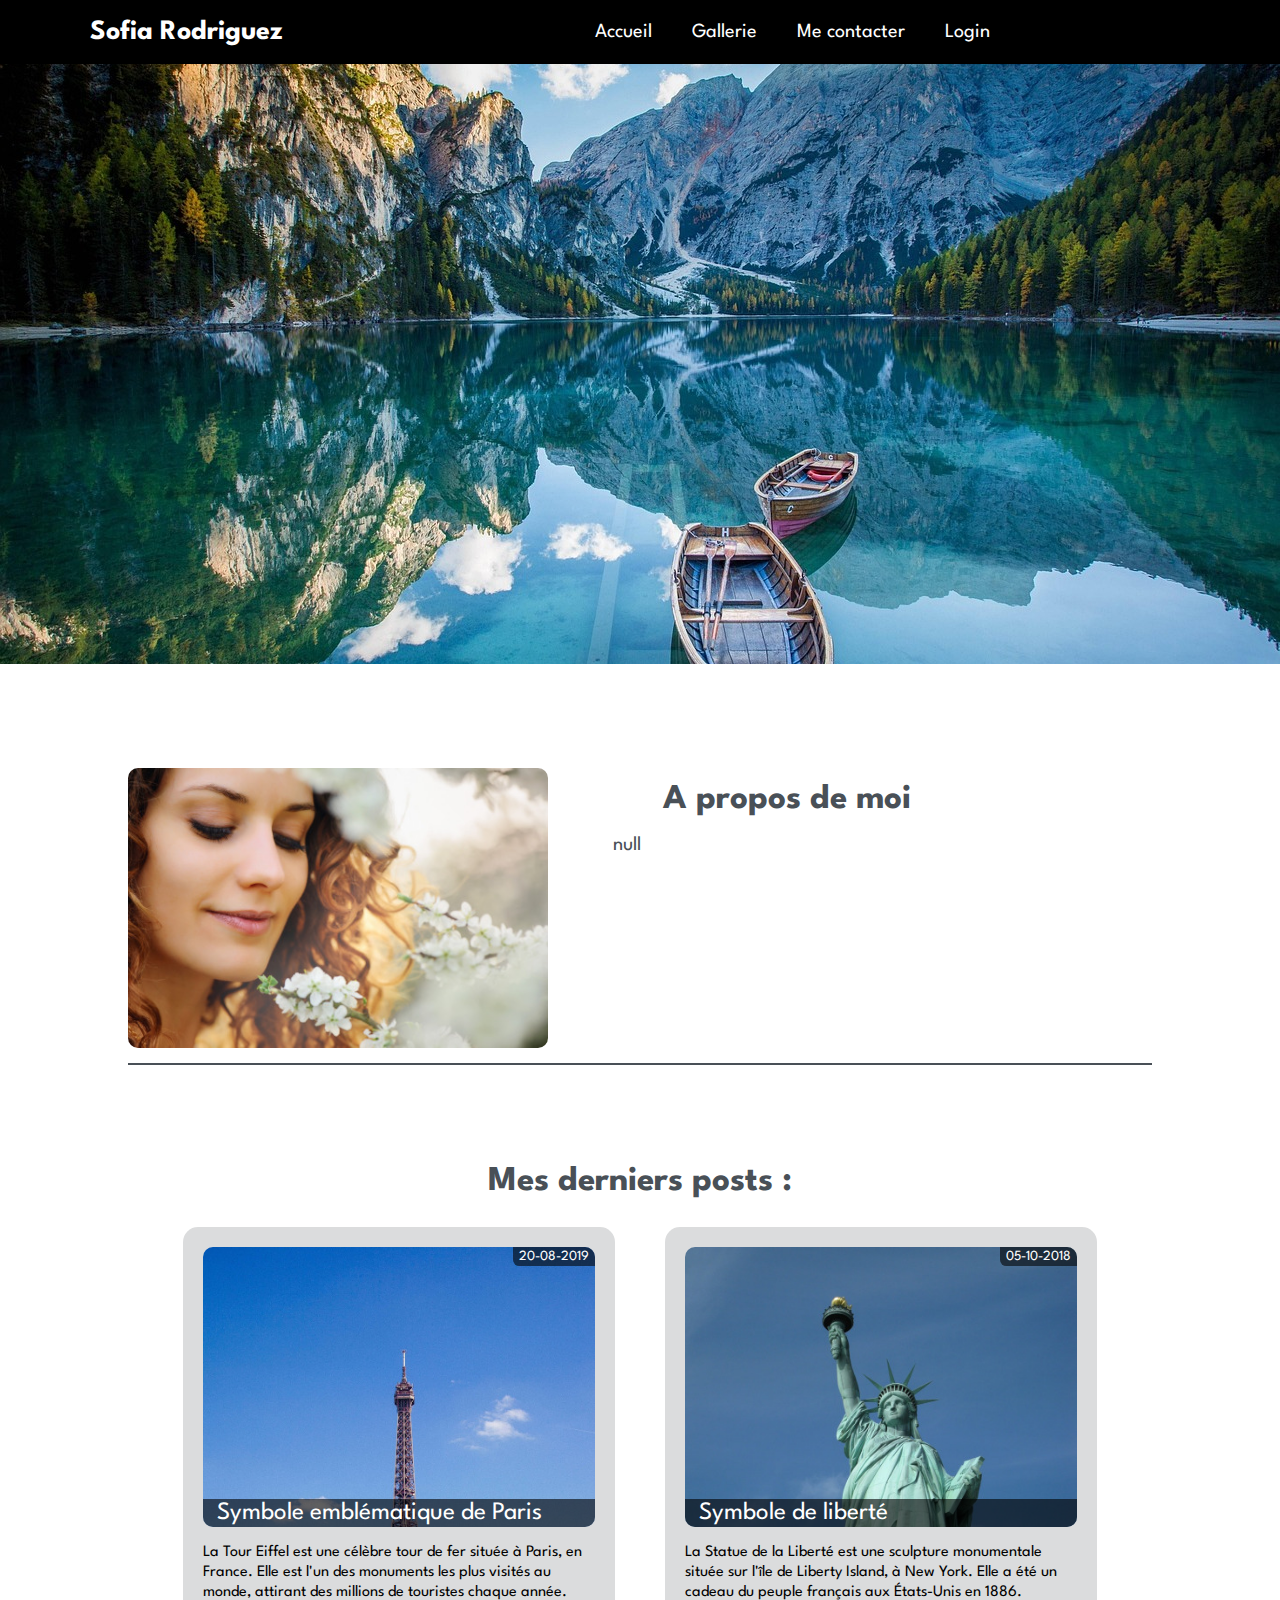
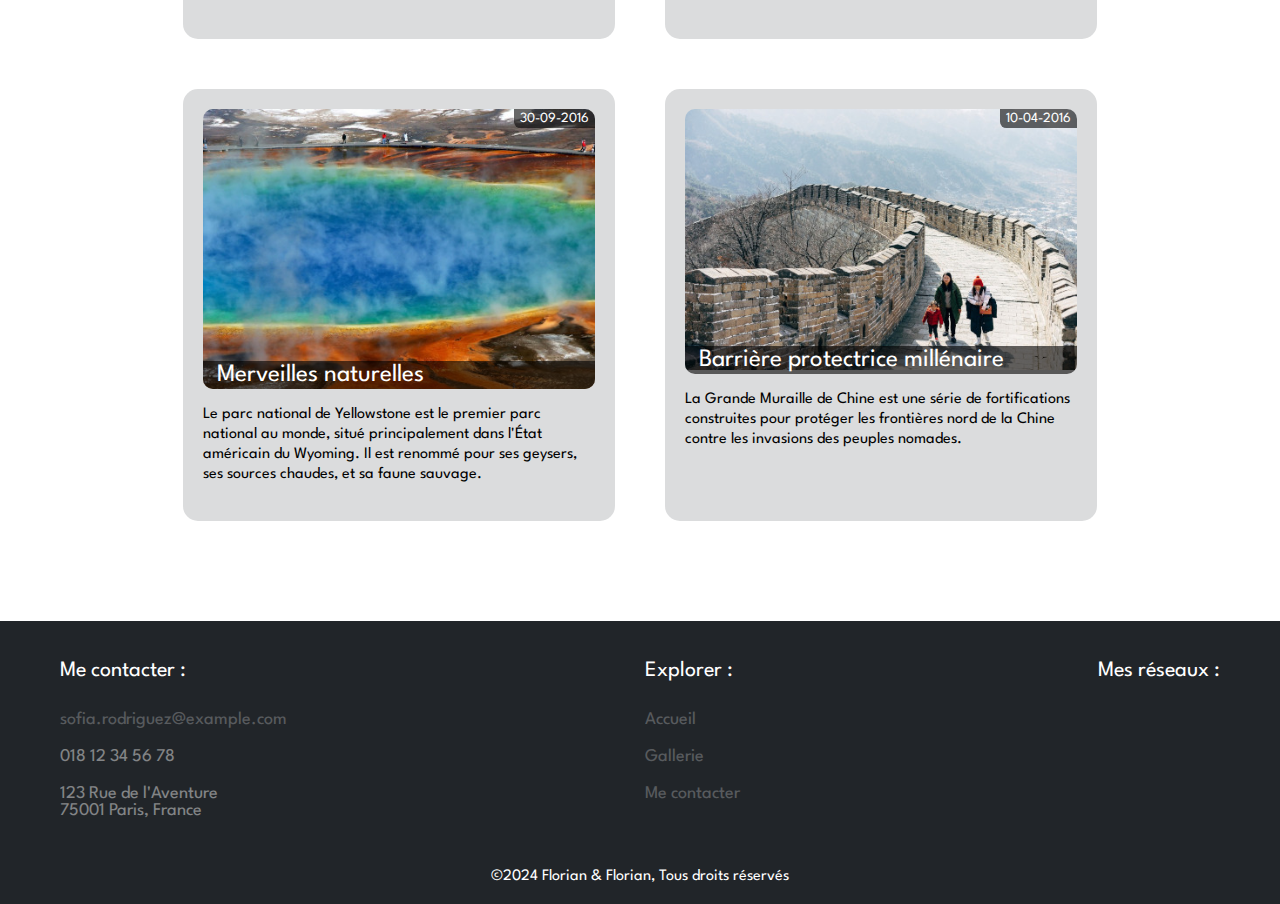
==== index.html @ 9c9549cf "Merge pull request #17 from FlorianGay/florianG" ====
<!DOCTYPE html>
<html lang="fr">
  <head>
    <meta charset="UTF-8" />
    <meta name="viewport" content="width=device-width, initial-scale=1.0" />

    <!-- Styles -->
    <link rel="stylesheet" href="./assets/styles/header.css" />
    <link rel="stylesheet" href="./assets/styles/footer.css" />
    <link rel="stylesheet" href="./assets/styles/index.css" />
    <link rel="stylesheet" href="./assets/styles/global.css" />
    <!-- Police -->
    <link rel="preconnect" href="https://fonts.googleapis.com" />
    <link rel="preconnect" href="https://fonts.gstatic.com" crossorigin />
    <link
      href="https://fonts.googleapis.com/css2?family=League+Spartan:wght@100..900&display=swap"
      rel="stylesheet"
    />
    <!-- Icones -->
    <script
      src="https://kit.fontawesome.com/bcde960bd7.js"
      crossorigin="anonymous"
    ></script>

    <title>Sofia Rodriguez | Globe-trotteuse</title>
  </head>
  <body>
    <header>
      <div class="header-contain">
        <div class="header-title">
          <h1>Sofia Rodriguez</h1>
        </div>
        <nav class="header-nav">
          <button class="header-btn"><i class="fa-solid fa-bars"></i></button>
          <ul class="disappear">
            <li class="nav-elmt"><a href="./index.html">Accueil</a></li>
            <li class="nav-elmt"><a href="./pages/galery.html">Gallerie</a></li>
            <li class="nav-elmt">
              <a href="./pages/contact.html">Me contacter</a>
            </li>
            <li class="nav-elmt">
              <a href="./pages/login.html" class="login-btn">Login</a>
            </li>
          </ul>
        </nav>
      </div>
    </header>

    <main>
      <section class="banner">
        <img
          class="banner-img"
          src="./assets/image/slideshow/slide_1.jpg"
          alt="Photo de barque dans un lac magnifique"
        />
      </section>

      <section class="presentation">
        <img 
          srcset="../assets/image/profile.jpg 450w, ../assets/image/profile-p.jpg 280w"
          sizes="(max-width = 280px) 280px, 450px"
          src="./assets/image/profile.jpg"
          alt="Photo de profile de Sofia"
        />
        <article>
          <h2 id="presentation-title">A propos de moi</h2>
          <p id="presentation-description">
            
          </p>
        </article>
      </section>

      <section class="last_post">
        <h2>Mes derniers posts :</h2>
        <article class="gallery">
          <div class="gallery-card">
            <figure>
              <img
                srcset="../assets/image/tour_effeil.jpg 450w, ../assets/image/tour_effeil-p.jpg 280w"
                sizes="(max-width = 280px) 280px, 450px"
                src="./assets/image/tour_effeil.jpg"
                alt="Photo de la tour eiffel"
              />
              <figcaption>
                <span class="post-date">20-08-2019</span>
                <span class="post-title">Symbole emblématique de Paris</span>
              </figcaption>
            </figure>
            <p>
              La Tour Eiffel est une célèbre tour de fer située à Paris, en
              France. Elle est l'un des monuments les plus visités au monde,
              attirant des millions de touristes chaque année.
            </p>
          </div>

          <div class="gallery-card">
            <figure>
              <img
                srcset="../assets/image/new_york.jpg 450w, ../assets/image/new_york-p.jpg 280w"
                sizes="(max-width = 280px) 280px, 450px"
                src="./assets/image/new_york.jpg"
                alt="Photo de la statue de la Liberté"
              />
              <figcaption>
                <span class="post-date">05-10-2018</span>
                <span class="post-title">Symbole de liberté</span>
              </figcaption>
            </figure>
            <p>
              La Statue de la Liberté est une sculpture monumentale située sur
              l'île de Liberty Island, à New York. Elle a été un cadeau du
              peuple français aux États-Unis en 1886.
            </p>
          </div>

          <div class="gallery-card">
            <figure>
              <img
                srcset="../assets/image/yellowstone.jpg 450w, ../assets/image/yellowstone-p.jpg 280w"
                sizes="(max-width = 280px) 280px, 450px"
                src="./assets/image/yellowstone.jpg"
                alt="Photo d'un lac à Yellowstone"
              />
              <figcaption>
                <span class="post-date">30-09-2016</span>
                <span class="post-title">Merveilles naturelles</span>
              </figcaption>
            </figure>
            <p>
              Le parc national de Yellowstone est le premier parc national au
              monde, situé principalement dans l'État américain du Wyoming. Il
              est renommé pour ses geysers, ses sources chaudes, et sa faune
              sauvage.
            </p>
          </div>

          <div class="gallery-card">
            <figure>
              <img
                srcset="../assets/image/muraille_chine.jpg 450w, ../assets/image/muraille_chine-p.jpg 280w"
                sizes="(max-width = 280px) 280px, 450px"
                src="./assets/image/muraille_chine.jpg"
                alt="Photo de Grande muraille de Chine"
              />
              <figcaption>
                <span class="post-date">10-04-2016</span>
                <span class="post-title">Barrière protectrice millénaire</span>
              </figcaption>
            </figure>
            <p>
              La Grande Muraille de Chine est une série de fortifications
              construites pour protéger les frontières nord de la Chine contre
              les invasions des peuples nomades.
            </p>
          </div>
        </article>
      </section>

      <section class="bloc-modal" style="display: none">
        <article class="modal-contain" style="display: none">
          <button class="close-modal"><i class="fa-solid fa-xmark"></i></button>
          <h3>Modifier mes informations</h3>
          <form class="modal-form">
            <div class="message-container">
              <label for="message">Ma présentation :</label>
              <textarea
                type="text"
                id="message"
                rows="6"
                name="message"
              ></textarea>
            </div>

            <div class="picture-container">
              <div class="add-file">
                <i class="fa-solid fa-image"></i>
                <input
                  type="file"
                  id="picture"
                  name="profile_picture"
                  style="display: none"
                />
                <label for="picture"> + Modifier ma photo</label>
                <p>4 Mo max</p>
              </div>

              <div class="file-preview" style="display: none">
                <img class="preview" src="#" alt="Preview de l'image" />
              </div>
            </div>

            <button type="submit">Valider</button>
          </form>
        </article>
      </section>
    </main>

    <footer>
      <div class="footer-contain">
        <section class="footer-adress">
          <span>Me contacter : </span>
          <ul>
            <li>
              <a href="mailto:sofia.rodriguez@example.com"
                >sofia.rodriguez@example.com</a
              >
            </li>
            <li>018 12 34 56 78</li>
            <li>123 Rue de l'Aventure <br />75001 Paris, France</li>
          </ul>
        </section>

        <nav class="footer-nav">
          <span>Explorer :</span>
          <ul>
            <li><a href="./index.html">Accueil</a></li>
            <li><a href="./pages/galery.html">Gallerie</a></li>
            <li><a href="./pages/contact.html">Me contacter</a></li>
          </ul>
        </nav>
        <nav class="footer-social_media">
          <span>Mes réseaux :</span>
          <ul class="social-list">
            <li class="social-elmt">
              <a href="https://www.facebook.com/" target="blank"
                ><i class="fa-brands fa-facebook"></i
              ></a>
            </li>
            <li class="social-elmt">
              <a href="https://twitter.com/" target="blank"
                ><i class="fa-brands fa-twitter"></i
              ></a>
            </li>
            <li class="social-elmt">
              <a href="https://www.instagram.com/" target="blank"
                ><i class="fa-brands fa-instagram"></i
              ></a>
            </li>
            <li class="social-elmt">
              <a href="https://www.pinterest.fr/" target="blank"
                ><i class="fa-brands fa-pinterest"></i
              ></a>
            </li>
          </ul>
        </nav>
      </div>
      <span class="footer-copyright"
        >©2024 Florian & Florian, Tous droits réservés</span
      >
    </footer>

    <!--Script -->
    <script src="./assets/script/slider.js"></script>
    <script src="./assets/script/global.js"></script>
    <script src="./assets/script/main.js"></script>
  </body>
</html>
---- assets/styles/header.css ----
/**** header ****/

header {
    position: fixed;
    width: 100%;
    top: 0;
    z-index: 10;
    max-width: 1920px;
}

.header-contain {
  display: flex;
  align-items: center;
  background-color: black;
  color: white;
  justify-content: space-between;
  padding: 0 20px;
}

.header-title h1 {
  font-size: 28px;
  margin-left: 70px;
}

.header-nav {
  margin-right: 250px;
}



.header-nav ul {
  display: flex;
  justify-content: space-between;
  list-style: none;
  margin: 0;
}

.nav-elmt {
  font-size: 20px;
  margin: 0;
 
  background-color: black;
  transition: all 0.5s ease-in-out;
}

.nav-elmt a {
  color: white;
  padding: 20px;
  transition: all 0.5s ease-in-out;
}

.nav-elmt:hover {
  transition: all 0.5s ease-in-out;
  cursor: pointer;
}

.nav-elmt:hover a {
  background-color: white;
  color: black;
  transition: all 0.5s ease-in-out;
}

.header-btn {
    display: none;
}

/**** Responsive mobile ****/

@media screen and (max-width: 768px) {

  header {
    position: static;
  }


  .header-contain {
    height: auto;
  }
  .header-title h1 {
    font-size: 16px;
    margin: 0;
    padding: 15px;
  }

  .header-nav {
    margin: 0;
    display: flex;
    flex-direction: column;
  }

  .header-nav ul {
    flex-direction: column;
    background-color: black;
  }

  .header-btn  {
    background: none;
    border: none;
    align-self: end;
    display: flex;
  }

  .fa-bars {
    color: white;
    font-size: 16px;
  }

  .appear {
    position: absolute;
    z-index: 10;
    height: 150px;
    right: 0;
    top: 45px;
    padding: 10px;
    transform: translateX(0);
    transition: all 0.5s ease-in-out;
  }

  .disappear {
    position: absolute;
    top: 45px;
    height: 0;
    overflow: hidden;
    transform: translateX(100%);
    padding: 0;
    transition: all 0.5s ease-in-out;
    right: 0;
  }

  .nav-elmt {
    padding: 0;
    font-size: 18px;
  }
}

/**** responsive tablette ****/

@media screen and (min-width: 769px) and (max-width: 1024px) {
  .header-nav {
    margin: 0;
  }
}
---- assets/styles/footer.css ----
footer {
  padding: 40px 60px 20px 60px;
  background-color: #212529;
  display: flex;
  flex-direction: column;
  gap: 50px;
}

.footer-contain {
  display: flex;
  justify-content: space-between;
}

.footer-contain span {
  font-size: 22px;
  color: white;
}

footer ul {
  list-style-type: none;
  display: flex;
  flex-direction: column;
  margin: 0;
  padding: 0;
  gap: 20px;
  margin-top: 30px;
}

footer li {
  color: white;
  font-size: 18px;
  color: #e5e5e5;
  opacity: 0.5;
}

footer li a {
  opacity: 0.5;
  transition: all 0.5s ease-in-out;
}

footer li a:hover {
  opacity: 1;
  transition: all 0.5s ease-in-out;
}

.social-list {
  display: flex;
  flex-direction: row;
}

.social-elmt {
  opacity: 1;
}

.social-elmt i {
  font-size: 20px;
  color: white;
}

.footer-copyright {
  text-align: center;
  color: white;
}

/**** Responsive mobile ****/

@media screen and (max-width: 768px) {
  footer {
    padding: 10px 0;
    gap: 10px;
    margin-top: 15px;
  }

  .footer-contain {
    flex-direction: column;
    align-items: center;
    text-align: center;
    gap: 10px;
  }

  .footer-contain span {
    font-size: 18px;
  }

  footer ul {
    gap: 10px;
    margin-top: 10px;
  }

  .footer-copyright {
    font-size: 12px;
  }
}
---- assets/styles/index.css ----
/**** Banner ***/

.banner-img {
  width: 100%;
  max-width: 1920px;
  height: 100%;
  max-height: 600px;
  object-fit: cover;
}

/**** presentation ****/

.presentation {
  display: flex;
  width: 80%;
  margin: 100px auto;
  gap: 50px;
  border-bottom: 2px solid #495057;
  padding-bottom: 15px;
}

.presentation img {
  width: 100%;
  max-width: 420px;
  border-radius: 10px;
}

.presentation article {
  padding: 15px;
  color: #495057;
}

.presentation article h2 {
  margin: 0 0 0 50px;
  font-size: 35px;
}

.presentation article p {
  width: 70%;
  font-size: 20px;
}

/**** Last posts ****/

.last_post {
  margin: 100px auto;
}

.last_post h2 {
  text-align: center;
  color: #495057;
  font-size: 35px;
}

.gallery {
  display: grid;
  grid-template-columns: repeat(2, 432px);
  justify-content: center;
  gap: 50px;
}

.gallery-card {
  background-color: rgba(73, 80, 87, 0.2);
  padding: 20px;
  border-radius: 15px;
}

.gallery-card figure {
  position: relative;
  width: 100%;
  overflow: hidden;
  margin: 0;
  max-height: 280px;
  border-radius: 10px;
}

.gallery-card img {
  width: 100%;
  object-fit: fill;
  position: relative;
  z-index: 1;
}

.post-date {
  background-color: rgba(4, 4, 4, 0.6);
  color: white;
  position: absolute;
  top: 0;
  right: 0;
  z-index: 2;
  padding: 3px 6px;
  border-end-start-radius: 0.5vw;
  font-size: 14px;
}

.post-title {
  position: absolute;
  z-index: 2;
  bottom: 0;
  background-color: rgba(0, 0, 0, 0.6);
  color: white;
  width: 100%;
  padding: 2px 14px;
  font-size: 25px;
}

.gallery-card p {
  font-size: 16px;
  line-height: 20px;
}

/**** Modale ****/

.bloc-modal {
    justify-content: center;
    align-items: center;
    position: fixed;
    z-index: 999;
    left: 0;
    top: 0;
    width: 100%;
    height: 100%;
    overflow: auto;
}

.modal-form {
    display: flex;
    flex-direction: column;
    gap: 20px;
}

.modal-contain {
    display: flex;
    flex-direction: column;
    text-align: center;
    padding: 60px 105px 48px 105px;
    background: white;
    border-radius: 10px;
    position: absolute;
    width: 380px;
}

.modal-contain h3 {
    font-size: 26px;
    line-height: 30px;
    color: black;
}

.close-modal {
    border: none;
    background-color: white;
    align-self: end;
    position: absolute;
    right: 36px;
    top: 26px;
}

.close-modal:hover {
    cursor: pointer;
}

.fa-xmark {
    color: black;
}

.message-container {
    display: flex;
    flex-direction: column;
}

.modal-form label {
    font-size: 18px;
    margin-bottom: 20px;
}

.modal-form textarea {
    border: none;
    box-shadow: 0px 4px 14px rgba(0, 0, 0, 0.09);
}

.add-file, .file-preview {
    display: flex;
    flex-direction: column;
    background-color: #E8F1F7;
    border-radius: 3px;
    padding: 20px 124px;
}

.add-file label {
    padding: 10px 33px;
    background-color: #CBD6DC;
    border-radius: 50px;
    font-size: 14px;
    margin: 21px 0 7px 0;
}

.add-file p {
    font-size: 10px;
    color: #444444;
}

.preview {
    width: 100%;
    object-fit: cover;
    height: auto;
}

.file-preview {
    display: none;
}

.modal-form button {
    width: 40%;
    align-self: center;
    background-color: black;
    border: none;
    color: white;
    padding: 15px;
    border-radius: 15px;
}

.modal-form button:hover {
    cursor: pointer;
}
/**** Responsive mobile ****/

@media screen and (max-width: 768px) {
  .banner-img {
    max-height: 225px;
  }

  .presentation {
    margin: 0 auto;
    margin-top: 25px;
    flex-direction: column;
    align-items: center;
  }

  .presentation img {
    max-width: 280px;
  }

  .presentation article {
    padding: 0;
    text-align: center;
  }

  .presentation article h2 {
    margin: 0;
    font-size: 30px;
  }

  .presentation article p {
    width: auto;
    font-size: 16px;
  }

  .last_post {
    margin: 0;
  }

  .last_post h2 {
    font-size: 30px;
  }

  .gallery {
    display: flex;
    flex-direction: column;
    gap: 10px;
    align-items: center;
  }

  .gallery-card {
    padding: 0;
    max-width: 300px;
  }

  .post-title {
    font-size: 20px;
    width: 91%;
  }

  .gallery-card p {
    font-size: 14px;
    line-height: normal;
    padding: 0 10px;
  }
}

/**** responsive tablette ****/

@media screen and (min-width: 769px) and (max-width: 1024px) {
  .presentation {
    flex-direction: column;
    align-items: center;
    text-align: center;
  }

  .presentation article p {
    width: fit-content;
  }

  .gallery {
    grid-template-columns: repeat(2, 350px);
  }

  .gallery-card img {
    max-width: 350px;
    max-height: 338px;
  }
}
---- assets/styles/global.css ----
body {
  margin: 0 auto;
  max-width: 1920px;
  font-family: 'League Spartan', sans-serif;
}

a {
  text-decoration: none;
  color: white;
}

/**** bouton modification ****/

.btn-modif {
  border: none;
  font-size: 14px;
  background: #ffffff;
  color: black;
  margin: 0;
  height: auto;
}

.btn-modif:hover {
  cursor: pointer;
}
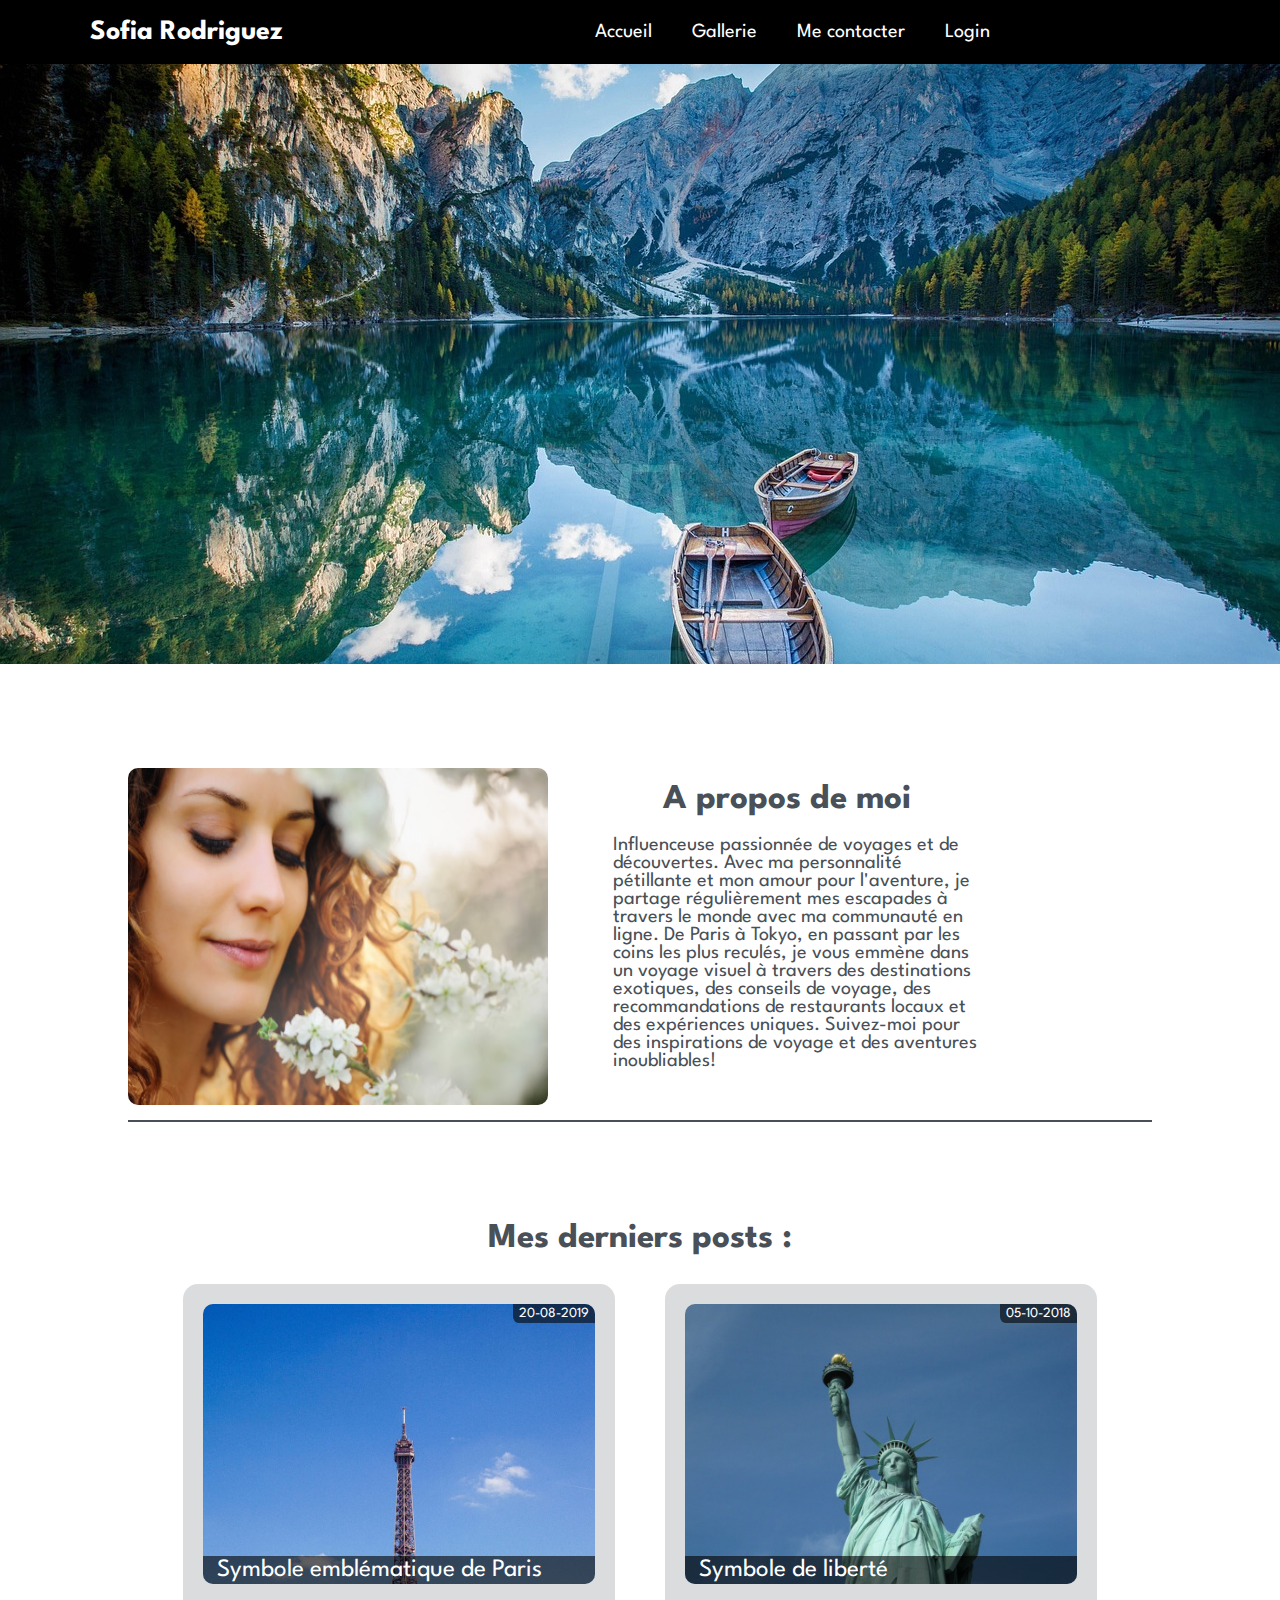
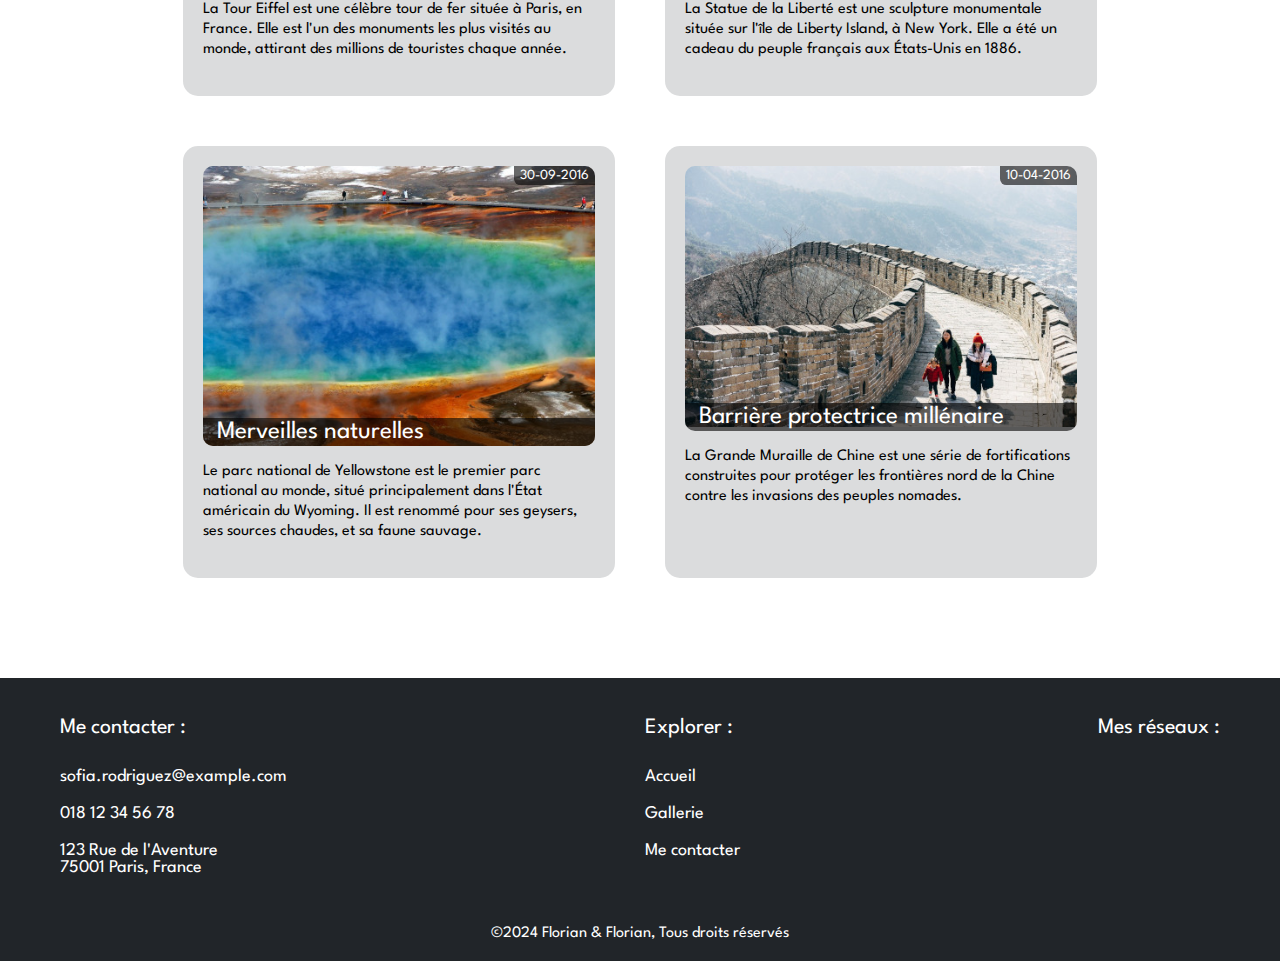
==== commit ef65bf0c: "modification lighthouse" ====
--- a/index.html
+++ b/index.html
@@ -3,7 +3,7 @@
   <head>
     <meta charset="UTF-8" />
     <meta name="viewport" content="width=device-width, initial-scale=1.0" />
-
+    <meta name="description" content="Blog pour partager mes voyages et mes découvertes" />
     <!-- Styles -->
     <link rel="stylesheet" href="./assets/styles/header.css" />
     <link rel="stylesheet" href="./assets/styles/footer.css" />
@@ -57,15 +57,22 @@
 
       <section class="presentation">
         <img 
-          srcset="../assets/image/profile.jpg 450w, ../assets/image/profile-p.jpg 280w"
+          srcset="./assets/image/profile.jpg 450w, ./assets/image/profile-p.jpg 280w"
           sizes="(max-width = 280px) 280px, 450px"
           src="./assets/image/profile.jpg"
           alt="Photo de profile de Sofia"
         />
         <article>
           <h2 id="presentation-title">A propos de moi</h2>
-          <p id="presentation-description">
-            
+          <p>
+            Influenceuse passionnée de voyages et de découvertes. Avec ma
+            personnalité pétillante et mon amour pour l'aventure, je partage
+            régulièrement mes escapades à travers le monde avec ma communauté en
+            ligne. De Paris à Tokyo, en passant par les coins les plus reculés,
+            je vous emmène dans un voyage visuel à travers des destinations
+            exotiques, des conseils de voyage, des recommandations de
+            restaurants locaux et des expériences uniques. Suivez-moi pour des
+            inspirations de voyage et des aventures inoubliables!
           </p>
         </article>
       </section>
@@ -76,7 +83,7 @@
           <div class="gallery-card">
             <figure>
               <img
-                srcset="../assets/image/tour_effeil.jpg 450w, ../assets/image/tour_effeil-p.jpg 280w"
+                srcset="./assets/image/tour_effeil.jpg 450w, ./assets/image/tour_effeil-p.jpg 280w"
                 sizes="(max-width = 280px) 280px, 450px"
                 src="./assets/image/tour_effeil.jpg"
                 alt="Photo de la tour eiffel"
@@ -96,7 +103,7 @@
           <div class="gallery-card">
             <figure>
               <img
-                srcset="../assets/image/new_york.jpg 450w, ../assets/image/new_york-p.jpg 280w"
+                srcset="./assets/image/new_york.jpg 450w, ./assets/image/new_york-p.jpg 280w"
                 sizes="(max-width = 280px) 280px, 450px"
                 src="./assets/image/new_york.jpg"
                 alt="Photo de la statue de la Liberté"
@@ -116,7 +123,7 @@
           <div class="gallery-card">
             <figure>
               <img
-                srcset="../assets/image/yellowstone.jpg 450w, ../assets/image/yellowstone-p.jpg 280w"
+                srcset="./assets/image/yellowstone.jpg 450w, ./assets/image/yellowstone-p.jpg 280w"
                 sizes="(max-width = 280px) 280px, 450px"
                 src="./assets/image/yellowstone.jpg"
                 alt="Photo d'un lac à Yellowstone"
@@ -137,7 +144,7 @@
           <div class="gallery-card">
             <figure>
               <img
-                srcset="../assets/image/muraille_chine.jpg 450w, ../assets/image/muraille_chine-p.jpg 280w"
+                srcset="./assets/image/muraille_chine.jpg 450w, ./assets/image/muraille_chine-p.jpg 280w"
                 sizes="(max-width = 280px) 280px, 450px"
                 src="./assets/image/muraille_chine.jpg"
                 alt="Photo de Grande muraille de Chine"
@@ -189,7 +196,7 @@
               </div>
             </div>
 
-            <button type="submit">Valider</button>
+            <button>Valider</button>
           </form>
         </article>
       </section>
@@ -222,22 +229,22 @@
           <span>Mes réseaux :</span>
           <ul class="social-list">
             <li class="social-elmt">
-              <a href="https://www.facebook.com/" target="blank"
+              <a href="https://www.facebook.com/" aria-label="page d'accueil facebook" target="blank"
                 ><i class="fa-brands fa-facebook"></i
               ></a>
             </li>
             <li class="social-elmt">
-              <a href="https://twitter.com/" target="blank"
+              <a href="https://twitter.com/" aria-label="page d'accueil twitter" target="blank"
                 ><i class="fa-brands fa-twitter"></i
               ></a>
             </li>
             <li class="social-elmt">
-              <a href="https://www.instagram.com/" target="blank"
+              <a href="https://www.instagram.com/" aria-label="page d'accueil instagram" target="blank"
                 ><i class="fa-brands fa-instagram"></i
               ></a>
             </li>
             <li class="social-elmt">
-              <a href="https://www.pinterest.fr/" target="blank"
+              <a href="https://www.pinterest.fr/" aria-label="page d'accueil pinterest" target="blank"
                 ><i class="fa-brands fa-pinterest"></i
               ></a>
             </li>
--- a/assets/styles/footer.css
+++ b/assets/styles/footer.css
@@ -29,17 +29,15 @@
 footer li {
   color: white;
   font-size: 18px;
-  color: #e5e5e5;
-  opacity: 0.5;
 }
 
 footer li a {
-  opacity: 0.5;
+  opacity: 1;
   transition: all 0.5s ease-in-out;
 }
 
 footer li a:hover {
-  opacity: 1;
+  opacity: 0.5;
   transition: all 0.5s ease-in-out;
 }
 
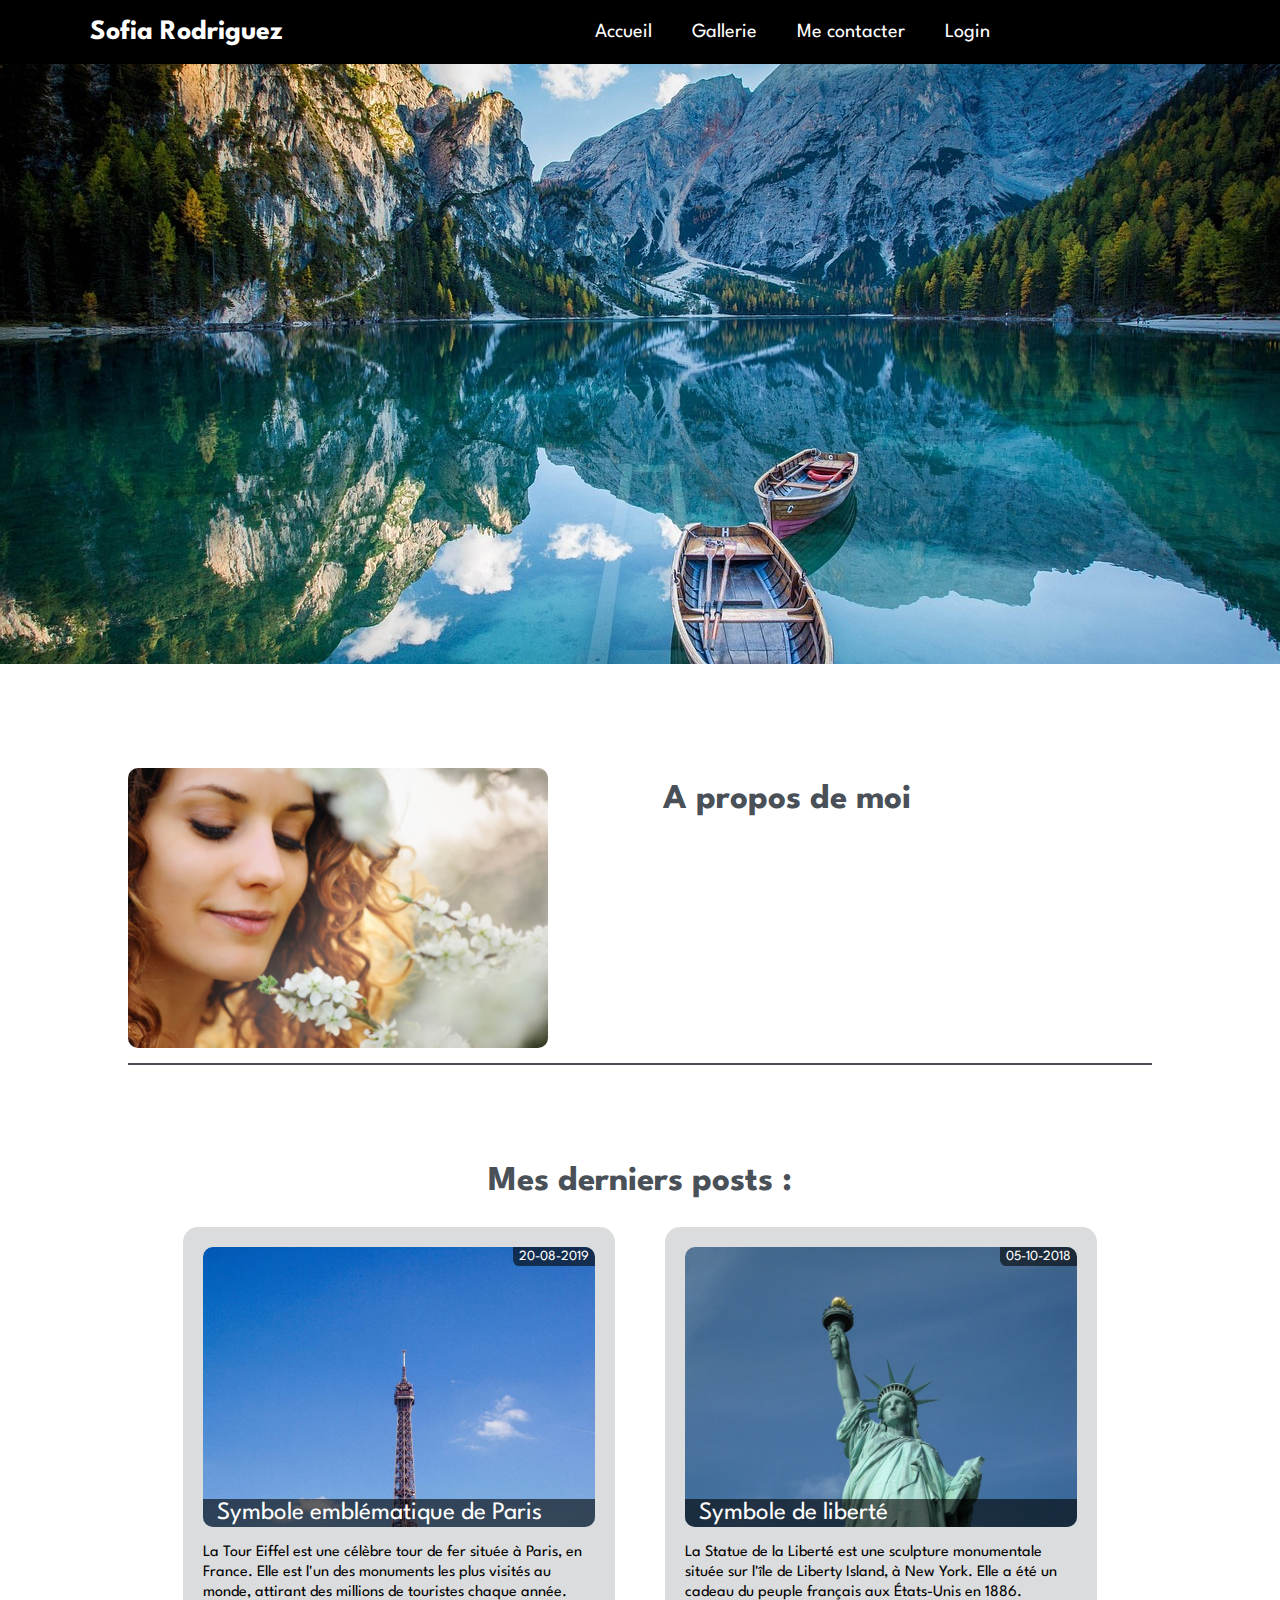
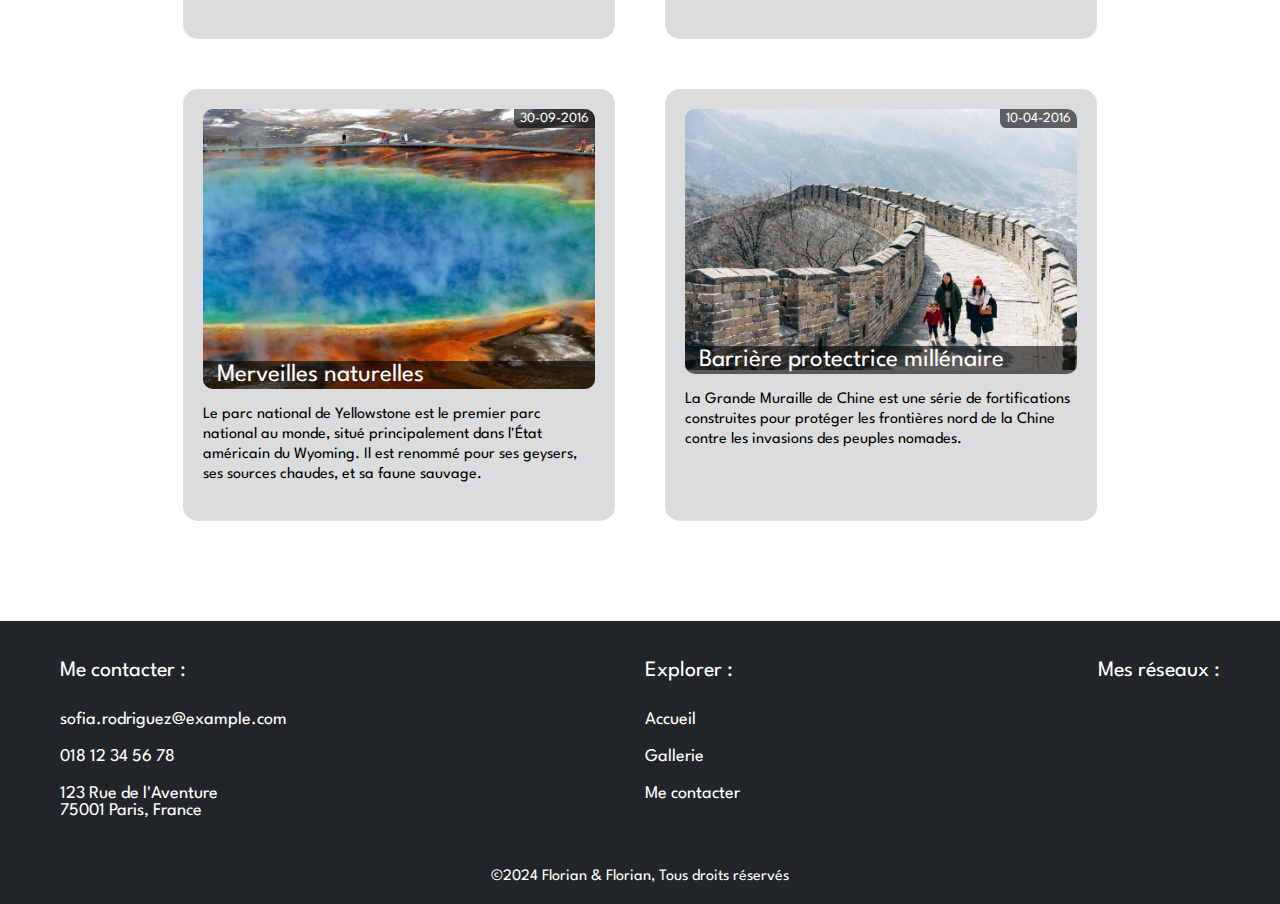
==== commit 9b9c3659: "Merge pull request #22 from FlorianGay/florianT" ====
--- a/index.html
+++ b/index.html
@@ -64,15 +64,8 @@
         />
         <article>
           <h2 id="presentation-title">A propos de moi</h2>
-          <p>
-            Influenceuse passionnée de voyages et de découvertes. Avec ma
-            personnalité pétillante et mon amour pour l'aventure, je partage
-            régulièrement mes escapades à travers le monde avec ma communauté en
-            ligne. De Paris à Tokyo, en passant par les coins les plus reculés,
-            je vous emmène dans un voyage visuel à travers des destinations
-            exotiques, des conseils de voyage, des recommandations de
-            restaurants locaux et des expériences uniques. Suivez-moi pour des
-            inspirations de voyage et des aventures inoubliables!
+          <p id="presentation-description">
+            
           </p>
         </article>
       </section>
@@ -196,7 +189,7 @@
               </div>
             </div>
 
-            <button>Valider</button>
+            <button type="submit">Valider</button>
           </form>
         </article>
       </section>
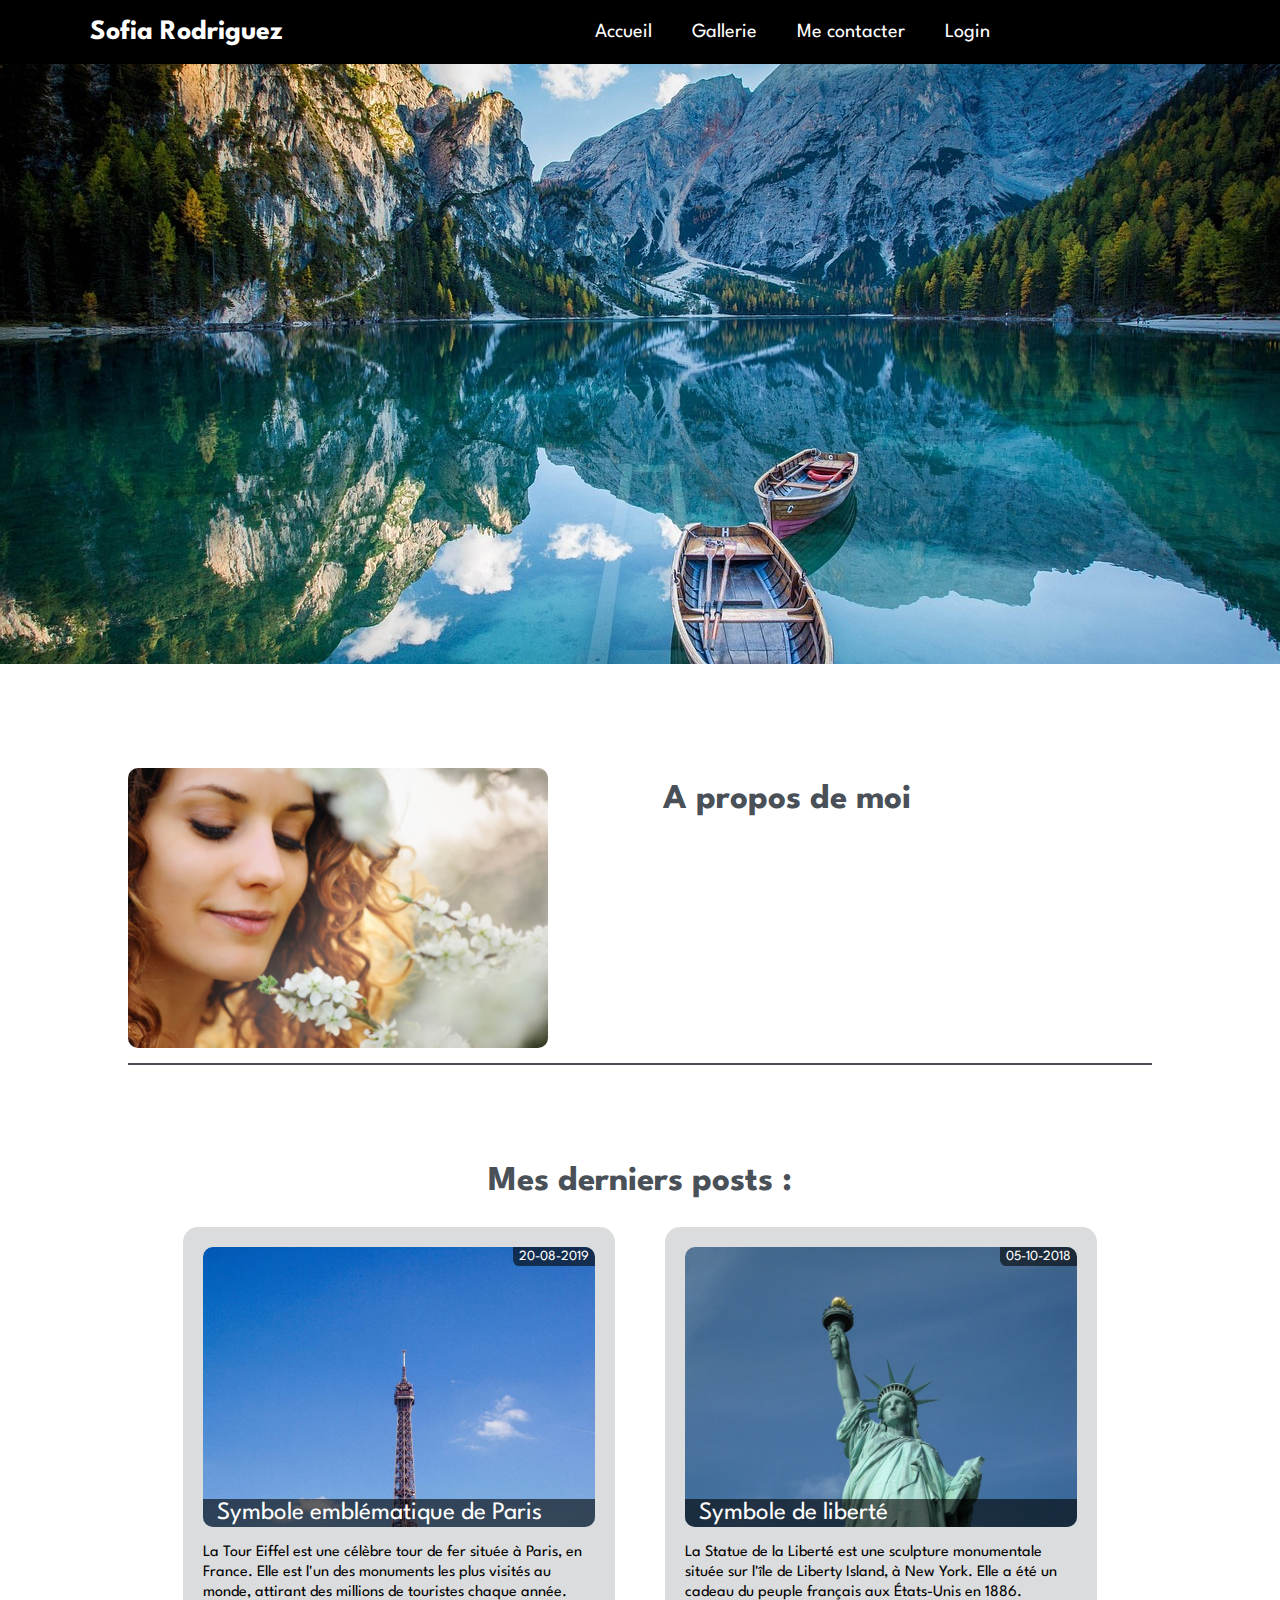
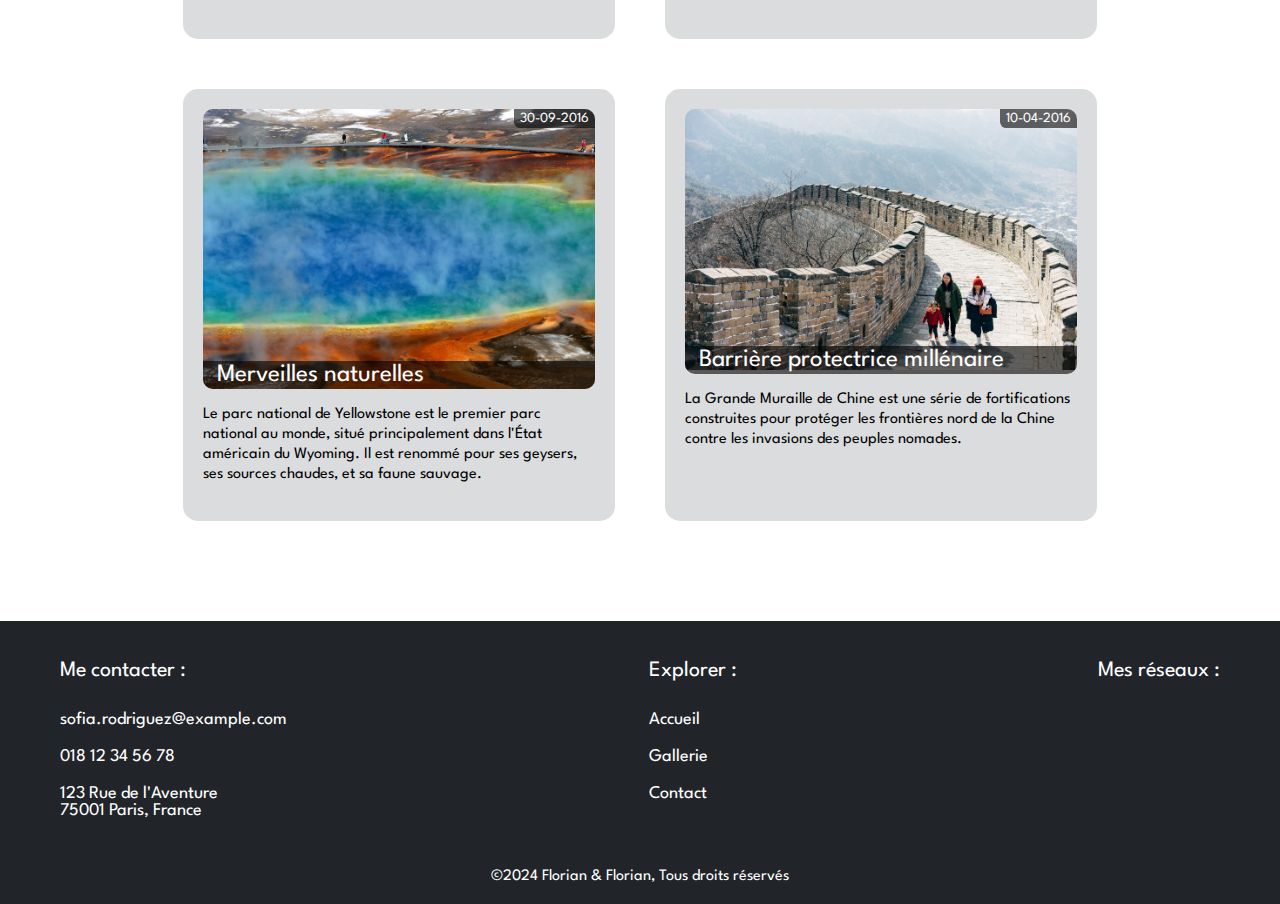
==== commit 00401c37: "changement mineur Responsive modale changement me contacter par contact dans footer" ====
--- a/index.html
+++ b/index.html
@@ -215,7 +215,7 @@
           <ul>
             <li><a href="./index.html">Accueil</a></li>
             <li><a href="./pages/galery.html">Gallerie</a></li>
-            <li><a href="./pages/contact.html">Me contacter</a></li>
+            <li><a href="./pages/contact.html">Contact</a></li>
           </ul>
         </nav>
         <nav class="footer-social_media">
--- a/assets/styles/footer.css
+++ b/assets/styles/footer.css
@@ -73,7 +73,7 @@
     flex-direction: column;
     align-items: center;
     text-align: center;
-    gap: 10px;
+    gap: 30px;
   }
 
   .footer-contain span {
@@ -85,6 +85,10 @@
     margin-top: 10px;
   }
 
+  footer li {
+    font-size: 16px;
+  }
+
   .footer-copyright {
     font-size: 12px;
   }
--- a/assets/styles/index.css
+++ b/assets/styles/index.css
@@ -285,6 +285,25 @@
     line-height: normal;
     padding: 0 10px;
   }
+
+  .modal-contain {
+    padding: 10px 5px;
+    width: 300px;
+  }
+
+  .close-modal {
+    top: 5px;
+    right: 5px;
+  }
+
+  .modal-contain h3 {
+    margin: 0;
+    font-size: 20px;
+  }
+
+  .add-file, flie-preview {
+    padding: 10px 20px;
+  }
 }
 
 /**** responsive tablette ****/
